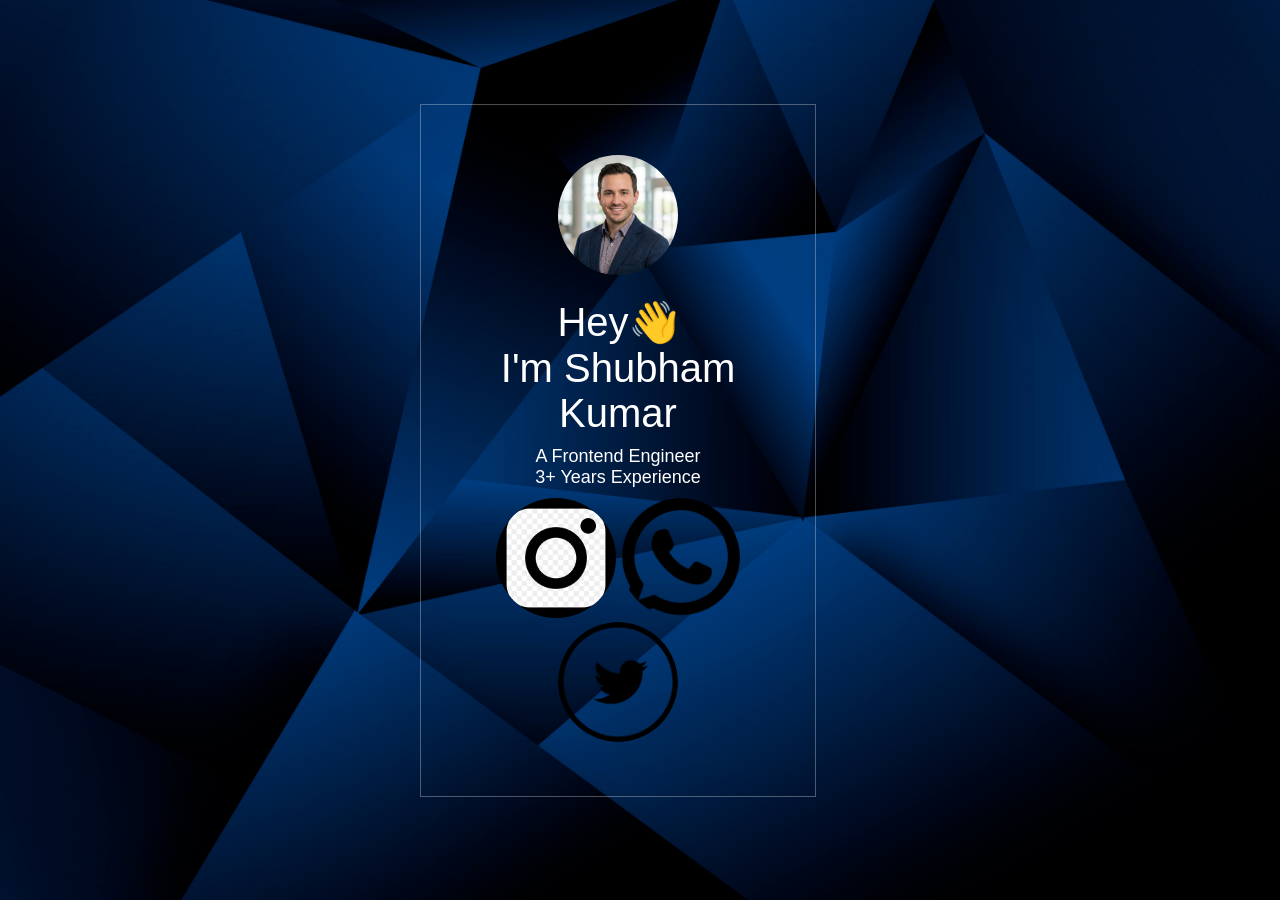
==== P1/index.html @ 5f52d41b "Add Message" ====
<!doctype html>
<html lang="en">
    <head>
        <meta charset="UTF-8" />
        <meta name="viewport" content="width=device-width, initial-scale=1.0" />
        <link rel="stylesheet" href="style.css" />
        <title>Project - Managing Card</title>
    </head>
    <body>
        <div class="container">
            <div class="box box1">
                <div class="card">
                    <img src="./asset/profile.webp" alt="Not found" />
                    <h2><span>Hey👋 </span> <br> <span>I'm Shubham Kumar</span></h2>
                    <p>A Frontend Engineer <br> 3+ Years Experience</p>
                    
                    <div class="social">
                        <a href="http://www.instagram.com"><img src="./asset/insta.png" alt=""></a>
                        <a href="http://www.whatapp.com"><img src="./asset/154858.png" alt=""></a>
                        <a href="http://www.twitter.com"><img src="./asset/twitter.png" alt=""></a>
                    </div>
                </div>
            </div>
        </div>
    </body>
</html>
---- P1/style.css ----
*{
    margin: 0;
    padding: 0;
    box-sizing: border-box;
    font-family: 'Segoe UI', Tahoma, Geneva, Verdana, sans-serif;
}

.container{
    width: 100%;
    height: 100vh;
    background: url('asset/bgc.jpg');
    background-position: center;
    background-size: cover;
    display: flex;
    justify-content: center;
    align-items: center;

}

.card{
    width: 90%;
    max-width: 440px;
    color: #fff;
    text-align: center;
    padding: 50px 35px;
    border: 1px solid rgba(255,255,255, 0.3);
}

.card h2{
    font-size: 40px;
    font-weight: 500;
    margin-top: 20px;
}

.card p{
    font-size: 18px;
    margin: 10px auto;
    max-width: 330px;
}

.container img{
    width: 120px;
    border-radius: 50%;
}

.card .social a{
    text
}
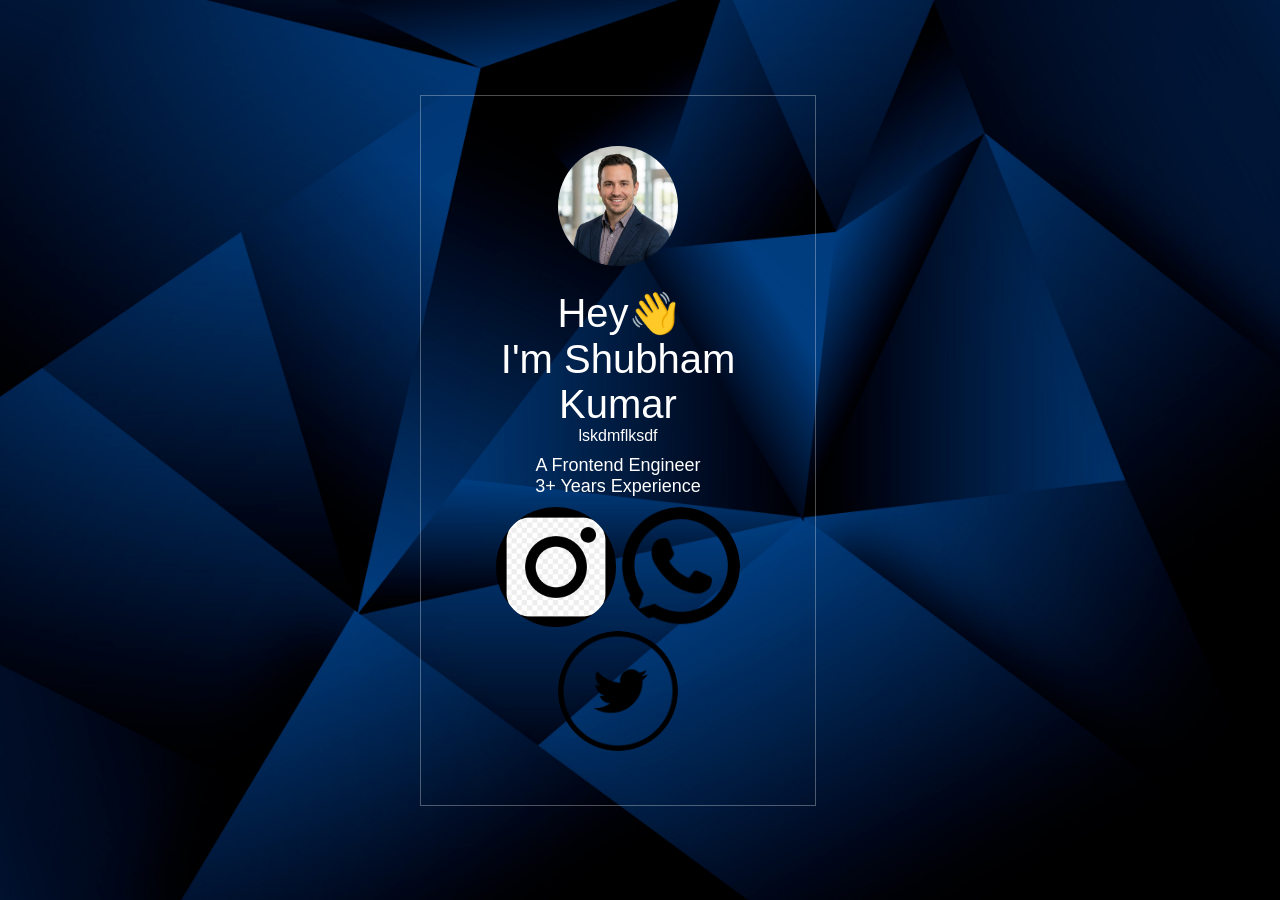
==== commit 9d560e65: "Home branch" ====
--- a/P1/index.html
+++ b/P1/index.html
@@ -12,6 +12,7 @@
                 <div class="card">
                     <img src="./asset/profile.webp" alt="Not found" />
                     <h2><span>Hey👋 </span> <br> <span>I'm Shubham Kumar</span></h2>
+                    lskdmflksdf
                     <p>A Frontend Engineer <br> 3+ Years Experience</p>
                     
                     <div class="social">
